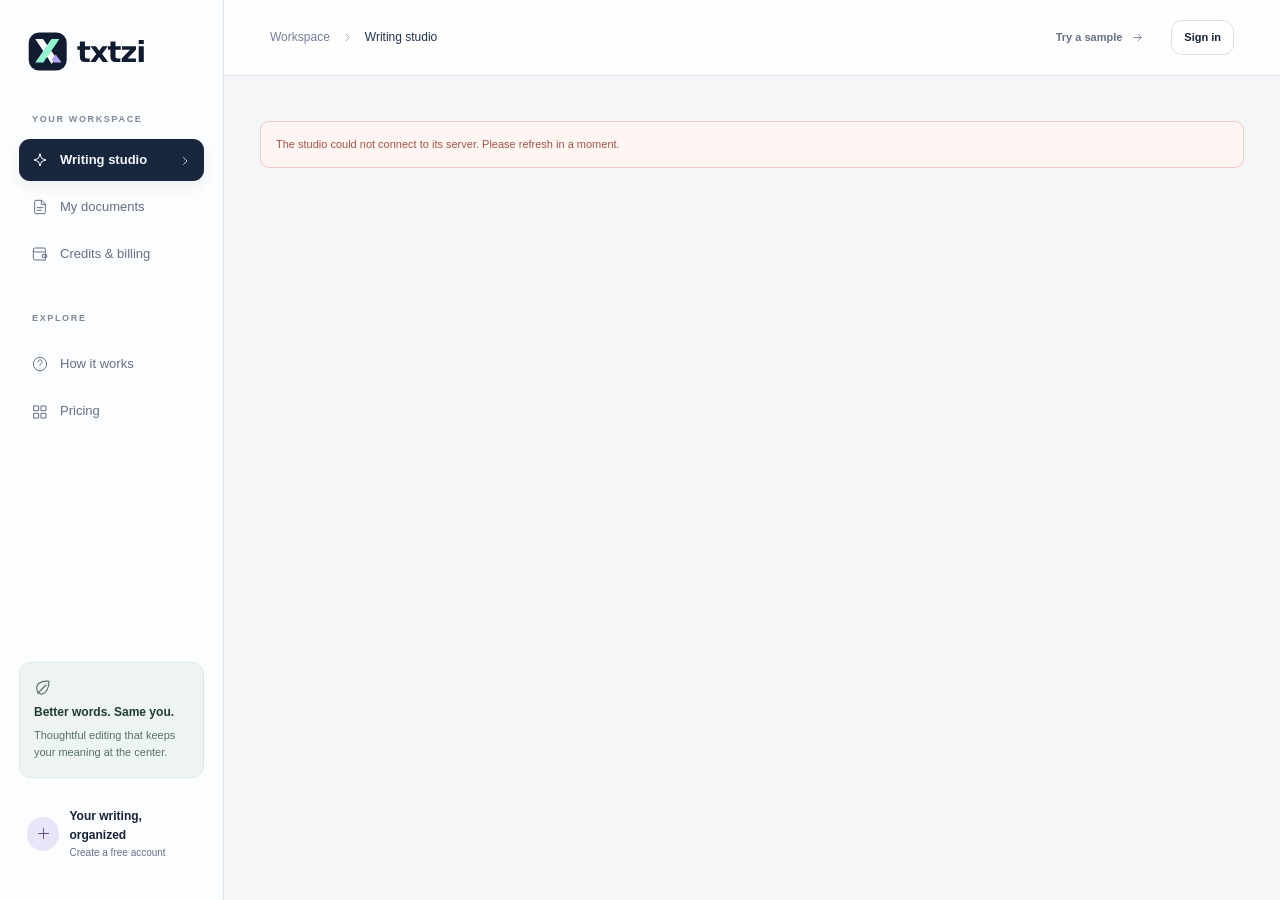
==== static/index.html @ cac23d39 "Publish tested txtzi studio, three-model pipeline and animated brand" ====
<!doctype html>
<html lang="en">
<head>
  <meta charset="UTF-8">
  <meta name="viewport" content="width=device-width,initial-scale=1">
  <meta name="theme-color" content="#121c31">
  <meta name="description" content="Refine your writing with Claude, OpenAI and Grok. Three AI editing passes, an upfront quote, and fresh document exports. Review every change in your personal writing studio.">
  <title>txtzi — Three AI perspectives. Your voice.</title>
  <link rel="icon" href="/static/icon.svg" type="image/svg+xml">
  <link rel="manifest" href="/manifest.webmanifest">
  <link rel="stylesheet" href="/static/style.css">
  <link rel="stylesheet" href="/static/brand.css">
  <meta property="og:title" content="txtzi — Three AI perspectives. Your voice.">
  <meta property="og:description" content="Claude refines. OpenAI compares. Grok reviews. A thoughtful three-model editing process for your own writing.">
  <meta property="og:image" content="/static/txtzi-social.png">
  <script src="/static/app.js" type="module"></script>
</head>
<body>
  <a class="skip-link" href="#main">Skip to content</a>
  <div id="app"></div>
  <div id="toast" role="status" aria-live="polite"></div>
  <div id="modal-root"></div>
  <noscript>This document studio needs JavaScript to upload and refine your writing.</noscript>
</body>
</html>
---- static/style.css ----
:root{--ink:#242d29;--muted:#778079;--paper:#f7f7f2;--white:#fff;--green:#254d42;--green-light:#edf2e9;--lime:#d7e3b2;--border:#e3e7de;--orange:#d58455;--red:#a4413d;--serif:Georgia,'Times New Roman',serif;--shadow:0 10px 50px #283d2b09}
*{box-sizing:border-box}body{margin:0;background:var(--paper);color:var(--ink);font-family:Inter,-apple-system,BlinkMacSystemFont,'Segoe UI',sans-serif;font-size:14px;line-height:1.55}button,input,textarea,select{font:inherit}button,a,input,select,textarea{-webkit-tap-highlight-color:transparent}button,a{touch-action:manipulation}button{cursor:pointer}button:disabled{cursor:not-allowed;opacity:.48}a{color:inherit;text-decoration:none}a:hover{text-decoration:underline}button:focus-visible,a:focus-visible,input:focus-visible,textarea:focus-visible,select:focus-visible{outline:3px solid #a8bb85;outline-offset:3px}button{border:0;background:none;color:inherit}svg{flex-shrink:0;vertical-align:middle}h1,h2,h3,p{margin:0}h2{font-size:24px;letter-spacing:-.7px}h3{font-size:16px}label{cursor:pointer}input,textarea,select{color:var(--ink)}.skip-link{position:fixed;top:-60px;background:var(--green);color:white;padding:12px;z-index:100}.skip-link:focus{top:0}.app-shell{display:flex;min-height:100vh}.sidebar{width:224px;position:fixed;inset:0 auto 0 0;background:#fdfdf9;border-right:1px solid var(--border);display:flex;flex-direction:column;padding:30px 19px;z-index:30}.brand{display:flex;align-items:center;gap:9px;font-size:26px;font-weight:650;letter-spacing:-1.3px;padding:0 12px}.brand img{width:30px;height:30px}.brand span:last-child{color:var(--green)}.sidebar .brand{margin-bottom:45px}.nav-label{font-size:10px;letter-spacing:1.8px;color:#8b938c;font-weight:650;margin:0 13px 12px}.nav-list{display:flex;flex-direction:column;gap:5px}.nav-link{display:flex;align-items:center;gap:12px;padding:11px 13px;border-radius:9px;color:#737c75;font-size:13px;font-weight:500;text-decoration:none!important}.nav-link:hover{background:#f1f3eb;color:var(--ink)}.nav-link.active{background:var(--green-light);color:var(--green);font-weight:650}.nav-link .nav-arrow{margin-left:auto}.nav-gap{height:27px}.sidebar-bottom{margin-top:auto;padding-top:30px}.sidebar-note{padding:16px 14px;background:#f0f2e9;border:1px solid #e6eadc;border-radius:12px;font-size:11px;color:#6d776a;margin-bottom:19px}.sidebar-note strong{display:block;font-size:12px;color:#3f5442;margin:6px 0}.profile-button{display:flex;gap:10px;align-items:center;width:100%;padding:10px 8px;text-align:left}.avatar{width:34px;height:34px;border-radius:50%;background:#eadfcf;display:grid;place-items:center;font-size:12px;font-weight:700;color:#76664e}.profile-meta{display:flex;flex-direction:column;font-size:12px}.profile-meta small{color:var(--muted);font-size:10px}.workspace{width:calc(100% - 224px);margin-left:224px}.topbar{height:79px;padding:0 46px;display:flex;align-items:center;justify-content:space-between;border-bottom:1px solid var(--border);gap:16px;background:#f9f9f5}.breadcrumb{color:var(--muted);font-size:12px;display:flex;gap:12px;align-items:center}.breadcrumb strong{color:#465149;font-weight:500}.topbar-right{display:flex;align-items:center;gap:15px}.balance-pill{border:1px solid #e0e5d9;border-radius:100px;padding:7px 13px;font-size:11px;background:#fcfcf9;display:flex;align-items:center;gap:7px}.balance-pill strong{color:var(--green)}.btn{display:inline-flex;gap:9px;justify-content:center;align-items:center;border-radius:8px;padding:11px 18px;font-size:12px;font-weight:600;transition:background .16s,transform .16s}.btn:hover:not(:disabled){transform:translateY(-1px)}.btn-primary{background:var(--green);color:white}.btn-primary:hover{background:#1b3f35}.btn-secondary{background:white;border:1px solid var(--border)}.btn-quiet{color:var(--muted);padding:8px}.btn-outline{border:1px solid #cad4c5;color:var(--green)}.btn-danger{color:var(--red);border:1px solid #edceca;background:#fff9f7}.btn-sm{padding:8px 12px;font-size:11px}.btn-full{width:100%}.mobile-logo,.mobile-menu{display:none}.content{max-width:1370px;margin:auto;padding:38px 46px 25px}.hero{display:flex;justify-content:space-between;gap:40px;align-items:center;margin:0 0 34px}.hero-copy{max-width:650px}.eyebrow{display:flex;align-items:center;gap:8px;font-size:10px;letter-spacing:1.5px;text-transform:uppercase;font-weight:650;color:#7c8a70;margin-bottom:13px}.live-dot{display:inline-block;width:6px;height:6px;border-radius:50%;background:#83a46b;box-shadow:0 0 0 4px #83a46b13}.hero h1{font-family:var(--serif);font-weight:400;font-size:47px;line-height:1.13;letter-spacing:-1.9px}.hero h1 em{color:var(--green);font-weight:400}.hero p{color:var(--muted);font-size:13px;max-width:540px;line-height:1.8;margin-top:15px}.hero-art{width:145px;height:135px;position:relative;flex-shrink:0;margin-right:10px}.paper-back,.paper-front{position:absolute;background:#fffefa;border:1px solid #e3e6d9;box-shadow:0 8px 18px #46593609;border-radius:6px;width:82px;height:105px;left:28px;top:8px;transform:rotate(-14deg)}.paper-back{background:#e7ecde;transform:rotate(11deg);left:42px;top:18px}.paper-front{padding:19px 13px}.paper-front i{height:3px;border-radius:2px;background:#d2d8cb;display:block;margin-bottom:8px}.paper-front i:first-child{width:24px;height:5px;background:#839b78;margin-bottom:14px}.paper-front i:nth-child(3){width:80%}.paper-front i:nth-child(5){width:65%}.sparkle-art{position:absolute;right:7px;top:1px;color:#8eab69}.check-art{position:absolute;right:14px;bottom:5px;background:var(--green);color:#fff;border:4px solid var(--paper);width:34px;height:34px;border-radius:50%;display:grid;place-items:center}.studio-grid{display:grid;grid-template-columns:minmax(0,1fr) 302px;gap:22px;align-items:start}.card{background:var(--white);border:1px solid var(--border);border-radius:14px;box-shadow:var(--shadow);overflow:hidden}.card-header{padding:20px 24px;display:flex;align-items:center;justify-content:space-between;border-bottom:1px solid #edf0e9;gap:10px}.card-header h2{font-size:14px;font-weight:650;letter-spacing:-.2px}.step-badge{width:22px;height:22px;border:1px solid #dce3d5;border-radius:7px;display:inline-grid;place-items:center;background:#f5f7f1;color:#687e56;font-size:10px;font-weight:700;margin-right:9px}.subtle{font-size:11px;color:#8b948b}.input-tabs{display:flex;border-bottom:1px solid #edf0e9;padding:0 24px;gap:25px}.input-tab{padding:16px 0 12px;display:flex;gap:8px;align-items:center;border-bottom:2px solid transparent;font-size:12px;color:#7d877e}.input-tab.active{color:var(--green);border-bottom-color:var(--green);font-weight:600}.editor-body{padding:21px 24px 0}.title-input{font-weight:550;font-size:13px;width:100%;border:0;border-bottom:1px solid #edf0e9;padding:3px 0 13px;background:transparent;outline-offset:0!important}.text-input{border:0;resize:vertical;display:block;min-height:220px;width:100%;padding:18px 0 10px;line-height:1.95;font-size:13px;background:transparent}.text-input::placeholder{color:#a1aaa1}.editor-footer{padding:14px 24px;display:flex;justify-content:space-between;align-items:center;border-top:1px solid #f0f1eb;font-size:10px;color:#9ca49a}.sample-button{color:var(--green);font-size:11px;display:flex;gap:6px;align-items:center}.dropzone{margin:0 0 22px;border:1.5px dashed #cbd6c2;border-radius:12px;padding:43px 15px;display:flex;flex-direction:column;align-items:center;text-align:center;background:#fbfcf8;transition:background .2s;cursor:pointer;min-height:240px}.dropzone.dragging{background:#e9efdf;border-color:var(--green)}.dropzone strong{font-size:14px;margin:13px 0 5px}.dropzone span{font-size:11px;color:var(--muted)}.upload-symbol{border-radius:12px;background:#edf2e5;padding:11px;color:#718761}.file-types{display:flex;gap:6px;margin-top:17px}.file-type{border:1px solid #e0e6d7;border-radius:4px;padding:2px 6px;font-size:9px!important;color:#7c8672!important;background:white}.file-preview{display:flex;align-items:center;gap:12px;padding:20px;background:#f3f6ed;border:1px solid #dce5d3;border-radius:10px;margin:22px 0}.file-preview .file-meta{flex:1;overflow:hidden}.file-preview strong{display:block;overflow:hidden;text-overflow:ellipsis;white-space:nowrap}.file-preview small{color:var(--muted)}.processing-path{padding:22px 0 2px}.section-eyebrow{font-size:9px;letter-spacing:1.6px;font-weight:600;color:#929b8c;margin-bottom:13px}.engine-row{display:grid;grid-template-columns:1fr 18px 1fr 18px 1fr;gap:4px;align-items:center}.engine{display:flex;gap:9px;align-items:center}.engine-symbol{display:grid;place-items:center;width:29px;height:29px;border-radius:8px;font-family:var(--serif);font-size:17px;font-weight:bold}.engine-symbol.claude{color:#b17250;background:#f4e8df}.engine-symbol.openai{color:#5d7d61;background:#e8eee5}.engine-symbol.grok{color:#52646c;background:#e8edf0}.engine strong{font-size:11px;display:block;font-weight:600}.engine small{font-size:9px;color:#8a9486}.engine-arrow{color:#acb5a6}.options-card .card-header{padding:20px}.options-body{padding:20px}.field{margin-bottom:20px}.field label,.field-label{display:block;font-size:11px;font-weight:600;margin-bottom:8px}.field-label small{font-weight:400;color:var(--muted);margin-left:4px}.segmented{display:flex;gap:4px;padding:4px;background:#f5f6f1;border-radius:8px}.segment{flex:1;border:1px solid transparent;padding:7px 2px;font-size:10px;border-radius:6px;color:#7d8578}.segment.active{background:white;border:1px solid #e1e5d9;color:var(--green);box-shadow:0 2px 3px #29432706;font-weight:600}.select{background:#fff;border:1px solid var(--border);border-radius:7px;padding:9px 10px;width:100%;font-size:12px}.depth-select{display:grid;grid-template-columns:1fr 1fr;gap:8px}.depth-option{border:1px solid var(--border);border-radius:8px;padding:11px 9px;text-align:left;font-size:10px;color:#839078}.depth-option strong{display:block;color:#526149;font-weight:600;font-size:11px;margin-bottom:3px}.depth-option.active{border-color:#95ac79;background:#f8faf3}.divider{border-top:1px solid #edf0e9;margin:20px 0}.toggle-row{display:flex;gap:12px;align-items:flex-start;margin:15px 0;font-size:11px}.toggle-row span{display:block;color:#939b8d;font-size:10px;margin-top:3px;line-height:1.6}.switch{appearance:none;width:29px;height:17px;flex-shrink:0;border-radius:20px;background:#d7ded1;margin:3px 0 0;position:relative;cursor:pointer;border:0;transition:background .2s}.switch:after{content:'';position:absolute;width:11px;height:11px;border-radius:50%;background:white;left:3px;top:3px;box-shadow:0 1px 3px #0001;transition:left .2s}.switch:checked{background:var(--green)}.switch:checked:after{left:15px}.switch:disabled{opacity:.5;cursor:not-allowed}.estimate{border-top:1px solid var(--border);padding:17px 20px;background:#fcfdf9;display:flex;justify-content:space-between;align-items:center}.estimate small{display:block;font-size:9px;color:#89947e}.estimate span{font-size:11px;color:#768268}.estimate strong{font-size:21px;color:var(--green);font-weight:600;letter-spacing:-.5px}.consent-area{margin-top:20px;padding:18px 21px;border:1px solid #e2e7dc;background:#f4f6ef;border-radius:12px}.check-label{display:flex;gap:10px;align-items:flex-start;color:#77826d;font-size:10px;line-height:1.7}.check-label+.check-label{margin-top:10px}.check-label input{accent-color:var(--green);margin:3px 0 0;width:13px;height:13px;flex-shrink:0}.check-label a{color:var(--green);text-decoration:underline}.action-row{display:flex;justify-content:space-between;align-items:center;margin-top:18px;gap:15px}.action-row .btn{padding:13px 23px;font-size:12px}.action-row small{font-size:10px;color:#8a9481;display:flex;gap:5px;align-items:center}.value-strip{display:grid;grid-template-columns:repeat(3,1fr);gap:20px;padding:29px 0;margin-top:13px;border-bottom:1px solid var(--border)}.value-item{display:flex;gap:10px;align-items:flex-start}.value-icon{color:#839778;display:flex;margin-top:2px}.value-item strong{display:block;font-size:11px;font-weight:550}.value-item span{color:#929b8a;font-size:10px}.bottom-note{font-size:10px;color:#9ca491;margin:19px 0;display:flex;justify-content:space-between;gap:20px}.bottom-note a{margin-left:15px}.mini-label{padding:3px 7px;border-radius:4px;font-size:9px;letter-spacing:.3px;color:#80916c;background:#f0f4e8}.page-heading{margin-bottom:30px;display:flex;justify-content:space-between;align-items:center;gap:20px}.page-heading h1{font-family:var(--serif);font-weight:400;font-size:36px;letter-spacing:-1px}.page-heading p{font-size:12px;color:var(--muted);margin-top:8px}.empty-state{text-align:center;padding:70px 20px;border:1px dashed #d1dcc6;border-radius:14px;background:#fbfcf8}.empty-state .empty-icon{width:62px;height:62px;border-radius:50%;background:#eaf0e1;color:#7a9267;display:grid;place-items:center;margin:0 auto 20px}.empty-state h2{font-size:19px;margin-bottom:7px}.empty-state p{font-size:12px;color:var(--muted);max-width:390px;margin:0 auto 22px}.document-list{display:grid;gap:12px}.document-row{display:flex;align-items:center;gap:16px;padding:18px 22px;border:1px solid var(--border);border-radius:12px;background:white}.document-icon{width:42px;height:48px;border:1px solid #dce5d0;border-radius:8px;background:#f4f7ee;display:grid;place-items:center;color:#7d9665}.document-title{flex:1;min-width:0}.document-title strong{display:block;font-size:13px;white-space:nowrap;overflow:hidden;text-overflow:ellipsis}.document-title small{font-size:10px;color:var(--muted)}.status{border-radius:20px;font-size:10px;padding:4px 9px;background:#f1f2ee;color:#828974;white-space:nowrap}.status.completed,.status.funded,.status.paid{background:#ecf4e7;color:#578341}.status.failed,.status.refunded{background:#fff0e9;color:#a1694c}.status.processing,.status.queued{background:#f0effb;color:#7770ad}.result-header{display:flex;align-items:center;gap:14px;margin-bottom:25px}.result-header .icon-button{margin-left:-9px}.result-header h1{font-family:var(--serif);font-weight:400;font-size:30px}.result-header p{color:var(--muted);font-size:11px}.result-grid{display:grid;grid-template-columns:1fr 290px;gap:22px}.quote-summary{padding:25px}.quote-line{display:flex;gap:20px;justify-content:space-between;font-size:11px;padding:10px 0;color:#788370}.quote-total{font-size:18px;color:var(--green);font-weight:600;border-top:1px solid var(--border);margin-top:10px;padding-top:18px}.notice{font-size:11px;border:1px solid #e5e4d2;border-radius:9px;background:#faf9ef;padding:13px 15px;color:#8b845f;line-height:1.7;margin:15px 0}.notice.error{border-color:#edccc6;background:#fff5f3;color:#a45447}.notice.info{border-color:#dce6d2;background:#f6f9f0;color:#758365}.source-preview{padding:25px 28px;line-height:1.9;font-size:13px;white-space:pre-wrap;max-height:590px;overflow:auto;overflow-wrap:anywhere}.source-preview p{margin-bottom:16px}.source-preview h3{margin:18px 0 10px;font-size:16px}.compare-tabs{display:flex;gap:14px;flex-wrap:wrap}.compare-tabs button{color:var(--muted);font-size:11px;padding:4px 0}.compare-tabs button.active{color:var(--green);font-weight:700}.diff-add{background:#e5f0df;text-decoration:none}.diff-del{background:#fdece5;color:#a16856;text-decoration:line-through}.result-actions{padding:22px;display:flex;flex-direction:column;gap:9px}.export-select{display:grid;grid-template-columns:1fr 1fr;gap:8px}.export-select a{padding:13px;background:#f5f7f0;border:1px solid #e2e8d9;border-radius:8px;text-align:center;font-size:11px;color:var(--green);font-weight:600}.report-section{padding:20px;border-top:1px solid var(--border)}.report-section h3{font-size:11px;margin-bottom:12px}.report-stat{display:flex;justify-content:space-between;font-size:11px;color:#7c8771;margin:8px 0}.report-stat strong{color:#45573b;font-weight:600}.progress-card{text-align:center;padding:65px 30px}.progress-orbit{width:70px;height:70px;display:grid;place-items:center;background:#edf3e4;border-radius:50%;color:var(--green);margin:0 auto 23px}.progress-orbit svg{animation:float 2s ease-in-out infinite}.progress-card h2{font-family:var(--serif);font-weight:400;font-size:28px}.progress-card p{color:var(--muted);font-size:12px;margin:10px 0 24px}.progress-bar{width:80%;height:5px;background:#ebefe4;border-radius:10px;margin:20px auto 10px;overflow:hidden}.progress-bar i{display:block;height:100%;border-radius:10px;background:#8eab6a;transition:width 1s}.progress-card small{color:#939d88;font-size:10px}.wallet-balance{padding:30px;background:var(--green);color:white;border-radius:14px;margin-bottom:25px;display:flex;justify-content:space-between;gap:20px;align-items:center}.wallet-balance h2{font-size:39px;font-weight:500;letter-spacing:-1px;margin:3px 0}.wallet-balance small{color:#adc3ae;font-size:11px}.wallet-balance p{color:#bed0ba;font-size:11px}.packs{display:grid;grid-template-columns:repeat(3,1fr);gap:16px;margin:20px 0 32px}.pack{padding:23px;border:1px solid var(--border);border-radius:12px;background:#fff}.pack h3{font-size:28px;font-weight:500;color:var(--green);margin:8px 0}.pack p{font-size:11px;color:var(--muted);margin-bottom:20px}.pack small{color:#8c997f;text-transform:uppercase;font-size:9px;letter-spacing:1px}.table-wrap{overflow:auto}.table{border-collapse:collapse;width:100%;font-size:11px}.table th{color:#8a957f;font-weight:500;text-align:left;background:#fcfcf8;white-space:nowrap}.table th,.table td{padding:14px 18px;border-bottom:1px solid #edf0e7}.table td{color:#606e54}.positive{color:#527b3f!important}.negative{color:#a27452!important}.account-grid{display:grid;grid-template-columns:1fr 1fr;gap:22px}.form-card{padding:26px}.form-card h2{font-size:16px;margin-bottom:20px}.form-input{padding:11px 12px;border:1px solid var(--border);border-radius:8px;background:white;width:100%;font-size:12px}.form-label{display:block;font-size:11px;margin:16px 0 6px;font-weight:500}.form-hint{font-size:10px;color:#88957c;margin:7px 0 20px}.admin-stats{display:grid;grid-template-columns:repeat(3,1fr);gap:18px;margin-bottom:25px}.stat-card{padding:20px;background:white;border:1px solid var(--border);border-radius:12px}.stat-card strong{font-size:29px;display:block;font-weight:500;color:var(--green);margin-top:8px}.stat-card small{color:#89947c;font-size:11px}.provider-list{display:grid;grid-template-columns:repeat(3,1fr);gap:12px;margin:20px 0}.provider-card{border:1px solid var(--border);background:white;padding:16px;border-radius:10px}.provider-card strong{font-size:12px}.provider-card small{display:block;font-size:10px;color:#839077;margin:6px 0}.legal{max-width:740px;background:white;padding:35px;border:1px solid var(--border);border-radius:14px}.legal h2{font-size:18px;margin:24px 0 10px}.legal p,.legal li{font-size:13px;color:#75806c;margin-bottom:14px;line-height:1.8}.legal h1{font-family:var(--serif);font-weight:400;font-size:34px}.modal-backdrop{position:fixed;inset:0;background:#132b205c;backdrop-filter:blur(4px);z-index:80;display:flex;align-items:center;justify-content:center;padding:20px}.modal{background:#fffefa;border:1px solid #e9ecdf;border-radius:19px;width:440px;max-width:100%;padding:34px;box-shadow:0 25px 100px #142f2240;max-height:90vh;overflow:auto;position:relative}.modal h2{font-family:var(--serif);font-size:30px;font-weight:400;letter-spacing:-1px;margin:15px 0 8px}.modal p{font-size:12px;color:#87927b}.modal .brand{padding:0;font-size:23px}.modal .btn-full{margin-top:22px}.modal-close{position:absolute;right:16px;top:16px;color:#8d9586}.modal-switch{text-align:center;font-size:11px;margin-top:22px;color:#85907a}.modal-switch button{color:var(--green);font-weight:600}.form-error{padding:10px;border:1px solid #efd6ce;border-radius:7px;color:#a05e4d;background:#fff6f2;font-size:11px;margin-top:15px;display:none}.form-error.visible{display:block}#toast{position:fixed;bottom:24px;left:50%;transform:translate(-50%,30px);opacity:0;pointer-events:none;background:#213e31;color:#f0f4e7;padding:12px 20px;border-radius:10px;max-width:min(90vw,550px);font-size:12px;box-shadow:0 10px 30px #0002;z-index:110;transition:.2s}#toast.visible{opacity:1;transform:translate(-50%,0)}.icon-button{padding:8px;border-radius:7px;color:#8a9680}.icon-button:hover{background:#eff3e7}.loading{padding:80px;text-align:center;color:#829371}.spinner{width:17px;height:17px;border:2px solid #fff5;border-top-color:currentColor;border-radius:50%;animation:spin .8s linear infinite;display:inline-block}.pricing-details{padding:30px}.pricing-details h2{font-family:var(--serif);font-size:31px;font-weight:400;margin-bottom:13px}.pricing-details p{font-size:12px;color:var(--muted);line-height:1.8}.pricing-details .price-big{font-size:47px;color:var(--green);letter-spacing:-2px;margin:23px 0}.pricing-details .price-big span{font-size:12px;letter-spacing:0;color:var(--muted);margin-left:6px}.how-grid{display:grid;grid-template-columns:repeat(3,1fr);gap:18px;margin:25px 0}.how-card{padding:26px;background:white;border:1px solid var(--border);border-radius:13px}.how-card strong{display:block;font-family:var(--serif);font-weight:400;font-size:23px;margin:13px 0}.how-card p{font-size:12px;color:var(--muted);line-height:1.8}.visually-hidden{position:absolute;width:1px;height:1px;padding:0;margin:-1px;overflow:hidden;clip:rect(0,0,0,0);white-space:nowrap;border:0}.mt-20{margin-top:20px}.mr-auto{margin-right:auto}.flex{display:flex;gap:10px;align-items:center}.grow{flex:1}.muted{color:var(--muted)}.hidden{display:none!important}
@keyframes spin{to{transform:rotate(360deg)}}@keyframes float{50%{transform:translateY(-4px)}}
@keyframes rise{from{opacity:0;transform:translateY(12px)}to{opacity:1;transform:translateY(0)}}
@keyframes softPulse{0%,100%{box-shadow:0 0 0 0 #83a46b00}50%{box-shadow:0 0 0 7px #83a46b16}}
.hero-copy,.hero-art,.editor-card,.options-card,.value-item,.how-card,.document-row,.progress-card,.legal,.wallet-balance{animation:rise .55s cubic-bezier(.2,.8,.2,1) both}
.hero-art{animation-delay:.08s}.options-card{animation-delay:.1s}.value-item:nth-child(2){animation-delay:.08s}.value-item:nth-child(3){animation-delay:.16s}
.engine{animation:rise .45s cubic-bezier(.2,.8,.2,1) both}.engine:nth-child(3){animation-delay:.08s}.engine:nth-child(5){animation-delay:.16s}.live-dot{animation:softPulse 2.4s ease-in-out infinite}
.dropzone:hover{transform:translateY(-2px);box-shadow:0 12px 28px #526b3a12}.card,.how-card,.document-row,.pack{transition:transform .2s ease,box-shadow .2s ease,border-color .2s ease}.card:hover,.how-card:hover,.document-row:hover,.pack:hover{transform:translateY(-2px);box-shadow:0 14px 45px #283d2b10;border-color:#d4dfcb}
@media(min-width:1500px){.content{padding-top:48px}.hero{margin-bottom:40px}.text-input{min-height:265px}.hero h1{font-size:53px}.studio-grid{grid-template-columns:minmax(0,1fr) 330px}}
@media(max-width:1190px){.sidebar{width:194px;padding:28px 13px}.workspace{margin-left:194px;width:calc(100% - 194px)}.topbar{padding:0 28px}.content{padding:30px 28px}.studio-grid{grid-template-columns:minmax(0,1fr) 280px;gap:17px}.hero h1{font-size:40px}.hero-art{width:105px;margin-right:0}.engine{gap:6px}.engine-symbol{width:24px;height:24px;font-size:14px}.engine small{font-size:8px}.options-body{padding:17px}.options-card .card-header{padding:20px 17px}.value-strip{gap:10px}}
@media(max-width:980px){.sidebar{width:180px}.workspace{margin-left:180px;width:calc(100% - 180px)}.studio-grid{grid-template-columns:1fr}.hero-art{display:none}.options-body{display:grid;grid-template-columns:1fr 1fr;column-gap:20px}.options-body .divider{display:none}.options-body .field{margin-bottom:13px}.options-card .estimate{padding:13px 20px}.hero{margin-bottom:26px}.consent-area{margin-top:17px}.result-grid{grid-template-columns:1fr}.result-actions{flex-direction:row;flex-wrap:wrap;align-items:center}.export-select{flex:1;display:flex}.export-select a{flex:1}.result-actions .btn{width:auto}.report-section{padding:17px 22px}.report-stat{max-width:400px}.account-grid{grid-template-columns:1fr}.value-strip{grid-template-columns:1fr 1fr}.value-item:last-child{display:none}.document-row{padding:15px;gap:12px}.provider-list{grid-template-columns:1fr 1fr}.hero h1{font-size:42px}}
@media(max-width:700px){.sidebar{transform:translateX(-100%);transition:transform .2s;width:220px;box-shadow:20px 0 60px #23352615}.sidebar.open{transform:translateX(0)}.workspace{margin-left:0;width:100%}.topbar{height:67px;padding:0 20px}.mobile-logo{display:flex}.mobile-logo.brand{font-size:23px;padding:0}.mobile-logo img{width:27px;height:27px}.mobile-menu{display:block}.breadcrumb{display:none}.topbar-right{gap:8px}.topbar-right .btn{padding:8px 10px;font-size:10px}.balance-pill{font-size:10px;padding:5px 9px}.content{padding:27px 20px 10px}.hero{margin-bottom:25px}.hero h1{font-size:39px;letter-spacing:-1.5px}.hero p{font-size:12px;line-height:1.8}.eyebrow{font-size:9px;letter-spacing:1.2px}.card-header{padding:17px 19px}.editor-body{padding:18px 19px 0}.input-tabs{padding:0 19px}.editor-footer{padding:14px 19px}.text-input{min-height:205px;font-size:12px}.processing-path{padding:18px 0 5px}.engine-row{gap:2px}.engine{gap:7px}.engine-symbol{width:27px;height:27px}.engine strong{font-size:10px}.engine small{font-size:8px}.consent-area{padding:16px}.check-label{font-size:10px}.action-row{align-items:flex-start;flex-direction:column-reverse;gap:12px}.action-row .btn{width:100%;padding:14px 20px}.action-row small{align-self:center}.value-strip{gap:15px;padding:23px 0;margin-top:8px}.value-item{gap:8px}.value-item strong{font-size:10px}.value-item span{font-size:9px}.bottom-note{font-size:9px;flex-direction:column;gap:10px;margin-top:16px}.bottom-note a{margin:0 15px 0 0}.page-heading h1{font-size:32px}.page-heading{gap:10px}.document-row{gap:10px;flex-wrap:wrap}.document-title{min-width:130px}.document-icon{width:32px;height:39px}.document-row .status{font-size:9px}.document-row .btn{font-size:10px;padding:6px 9px}.result-header h1{font-size:24px;overflow-wrap:anywhere}.result-header{align-items:flex-start}.source-preview{padding:20px;font-size:12px}.packs{gap:9px}.pack{padding:18px 13px}.pack h3{font-size:24px}.pack p{font-size:10px}.pack .btn{padding:8px;font-size:10px}.wallet-balance{padding:24px}.wallet-balance h2{font-size:32px}.wallet-balance svg{display:none}.admin-stats{gap:10px}.stat-card{padding:14px}.stat-card strong{font-size:24px}.stat-card small{font-size:10px}.provider-list{grid-template-columns:1fr 1fr}.how-grid{grid-template-columns:1fr}.legal{padding:25px 22px}.modal{padding:28px 24px}.topbar .balance-pill svg{display:none}.topbar-right .btn-quiet{display:none}}
@media(prefers-reduced-motion:reduce){*,*:before,*:after{animation:none!important;transition:none!important;scroll-behavior:auto!important}}
---- static/brand.css ----
/* txtzi identity: three perspectives converging into one clear draft. */
:root{--ink:#172239;--muted:#657187;--paper:#f4f6f8;--white:#fff;--green:#213653;--green-light:#eaf2f3;--lime:#93f5d0;--border:#dce2e9;--serif:Georgia,'Times New Roman',serif;--shadow:0 14px 45px #13233a08}
html{scroll-behavior:smooth;scroll-padding-top:95px}body{background:var(--paper);color:var(--ink)}.sidebar{background:#fcfdfe;border-color:#e1e6ef}.brand{padding:0 8px}.brand img.brand-lockup{width:132px;height:43px;object-fit:contain;object-position:left}.sidebar .brand{margin-bottom:40px}.nav-label{color:#7d899a;font-size:9px;letter-spacing:1.65px}.nav-link{color:#637085;border-radius:11px}.nav-link:hover{background:#edf2f7}.nav-link.active{background:#18263e;color:#f4f9fe;box-shadow:0 6px 14px #12223c10}.sidebar-note{background:#edf4f2;border:1px solid #d9e9e3;color:#5a6e69}.sidebar-note strong{color:#213b36}.avatar{background:#e9e4f8;color:#5d527b}.topbar{background:#ffffffdb;backdrop-filter:blur(16px);border-color:#e0e6ef;position:sticky;top:0;z-index:25;height:76px}.breadcrumb{color:#728198}.breadcrumb strong{color:#22334d}.content{max-width:1500px;padding:30px 36px 26px}.btn{border-radius:11px;transition:transform .2s,box-shadow .2s,background .2s}.btn-primary{background:#20344f;box-shadow:0 4px 10px #16243a12}.btn-primary:hover{background:#101d31;box-shadow:0 7px 20px #16243a22}.btn-mint{background:#93f5d0;color:#132a2b;padding:14px 20px;font-size:13px;box-shadow:0 5px 28px #93f5d016}.btn-mint:hover{background:#b2ffe2;box-shadow:0 5px 30px #93f5d038}.btn-secondary{border-color:#d8e0e9}.balance-pill{background:#f3f7f7;border-color:#dce6e7}.card{border-color:#e0e5ec;box-shadow:0 4px 24px #13233a04;border-radius:16px;overflow:hidden}.card:hover{transform:none;border-color:#cdd6e1;box-shadow:0 10px 30px #13233a09}.card-header{padding:23px}.card-header h2{font-size:15px}.subtle,.form-hint{color:#657187}.step-badge{background:#edf1f6;color:#334963;border-color:#d9e3ee}.input-tab.active{color:#213a53;border-color:#213a53}.segmented{background:#f1f4f7}.segment.active,.depth-option.active{background:#edf7f3;color:#24463e;border-color:#b8dacc}.estimate{background:#eef6f3;border-color:#dce9e4}.estimate strong{color:#214b40}.options-card{align-self:start}.section-eyebrow{color:#62778a;letter-spacing:1.8px;font-size:10px;font-weight:700}.notice.info{background:#edf5f5;color:#456375;border-color:#d9e7e9}.legal p,.legal li,.pricing-details p{color:#59677b}.table td{color:#536179}.table th{background:#f6f8fb;color:#5d6d82}.modal{background:#fff;border-color:#e3e8ef}.modal-backdrop{background:#101a316b}.modal p,.modal-switch{color:#667489}.dropzone{background:#f7f9fc;border-color:#d6e1ec}.dropzone:hover{background:#eff7f4;border-color:#a9cfc1}.source-preview{color:#233149}.switch:checked{background:#285c51}.empty-icon{background:#eaf4f0}.progress-orbit{background:#e5f6ee;color:#214b40}.progress-bar i{background:linear-gradient(90deg,#789bd0,#7ce2bd)}.wallet-balance{background:linear-gradient(120deg,#121c31,#253b53)}.wallet-balance small,.wallet-balance p{color:#c3d5e3}.legal h1,.page-heading h1{color:#18293e}.report-stat strong{color:#244d44}.provider-receipt{display:flex;flex-direction:column;gap:3px;margin:10px 0;font-size:12px}.provider-receipt small{font-size:10px;color:#657187;overflow-wrap:anywhere}
/* A layered editorial hero with an actual three-stage visual rhythm. */
.brand-hero{position:relative;isolation:isolate;overflow:hidden;background:#121c31;border:1px solid #243450;border-radius:24px;min-height:452px;padding:44px 42px;margin:0 0 35px;color:#f4f7fd;display:grid;grid-template-columns:1.04fr 1fr;gap:12px;align-items:center;box-shadow:0 20px 38px #17263d12}.hero-grid{position:absolute;inset:0;z-index:-1;background-image:linear-gradient(#bcd6ed07 1px,transparent 1px),linear-gradient(90deg,#bcd6ed07 1px,transparent 1px);background-size:42px 42px;mask-image:linear-gradient(100deg,transparent,#000);pointer-events:none}.brand-hero:after{content:'';position:absolute;width:460px;height:460px;background:radial-gradient(circle,#466e863e,transparent 65%);right:-100px;top:-160px;z-index:-1}.brand-hero .hero-copy{max-width:540px;animation:reveal-in .85s cubic-bezier(.2,.8,.2,1) both}.brand-hero .eyebrow{color:#b2c9d9;font-size:9px;letter-spacing:1.5px;margin-bottom:20px}.brand-hero .live-dot{background:#93f5d0;box-shadow:0 0 16px #93f5d04d;width:6px;height:6px}.brand-hero h1{font-family:inherit;font-weight:600;font-size:clamp(38px,3.8vw,61px);line-height:1.06;letter-spacing:-2.6px;margin-bottom:20px;color:#f4f7fd}.brand-hero h1 em{color:#a5f3d4;font-family:Georgia,serif;font-weight:400;letter-spacing:-2px}.brand-hero .hero-copy>p{font-size:13px;line-height:1.85;color:#bdc9da;max-width:370px}.hero-cta{display:flex;align-items:center;gap:20px;flex-wrap:wrap;margin-top:27px}.hero-link{font-size:11px;color:#d1dded;display:inline-flex;gap:7px;align-items:center}.hero-meta{display:flex;flex-wrap:wrap;gap:8px 16px;font-size:9px;color:#96a9c0;margin-top:23px}.hero-meta span+span{padding-left:16px;border-left:1px solid #41516b}.draft-scene{height:350px;position:relative;perspective:1000px;align-self:center}.scene-orbit{position:absolute;inset:18px 4px;border:1px solid #9ab8d726;border-radius:50%;transform:rotate(-25deg);pointer-events:none}.orbit-two{inset:36px -14px;transform:rotate(38deg);border-style:dashed;border-color:#9ab8d71c}.scene-glow{position:absolute;inset:20px;background:radial-gradient(ellipse,#79c6b21b,transparent 68%);animation:glow-breathe 7s ease-in-out infinite}.scene-paper{position:absolute;width:226px;height:281px;left:50%;top:50%;border-radius:14px}.paper-echo{background:#9baaf21a;border:1px solid #91a7d43b;transform:translate(-49%,-51%) rotate(13deg);animation:echo-drift 8s ease-in-out infinite}.main-paper{transform:translate(-50%,-50%) rotate(-7deg);background:#f8faf9;color:#20334b;padding:22px;box-shadow:0 32px 60px #0005;overflow:hidden;animation:paper-drift 8s ease-in-out infinite}.paper-top{display:flex;align-items:center;gap:5px;font-size:5.8px;letter-spacing:.55px;color:#74828f;white-space:nowrap}.paper-top>span:last-child{margin-left:auto}.paper-dot{height:5px;width:5px;border-radius:50%;background:#62b89d}.paper-heading{font-family:Georgia,serif;font-size:25px;line-height:1.19;letter-spacing:-.6px;margin-top:25px}.paper-copy{font-size:9px;line-height:1.7;color:#71818c;margin-top:12px}.ink-line{height:4px;border-radius:3px;background:#dce4e6;margin-top:8px;transform-origin:left;animation:ink-reveal 8s ease-in-out infinite}.ink-line.long{width:94%;margin-top:20px}.ink-line.medium{width:78%;animation-delay:.15s}.ink-line.short{width:59%;animation-delay:.3s}.paper-foot{margin-top:19px;display:flex;justify-content:space-between;align-items:center;font-size:7px;color:#527369}.paper-foot>span{display:flex;align-items:center;gap:4px}.scan-beam{position:absolute;inset:0;background:linear-gradient(180deg,transparent 35%,#93f5d035 48%,#66dfb34a 49%,transparent 51%);transform:translateY(-110%);animation:scan-page 8s ease-in-out infinite;pointer-events:none}.model-chip{position:absolute;display:flex;align-items:center;gap:9px;padding:10px 13px;background:#22334aeF;border:1px solid #4c62795c;border-radius:11px;box-shadow:0 8px 25px #0003;backdrop-filter:blur(8px);font-size:11px;color:#eff5fa;z-index:2;animation:chip-breathe 8s ease-in-out infinite}.model-chip b{font-size:10px;width:25px;height:25px;border-radius:7px;display:grid;place-items:center;font-weight:500}.model-chip small{display:block;color:#acbdcb;font-size:8px;margin-top:2px}.chip-claude{left:0;top:29px}.chip-claude b{background:#d4a48522;color:#f4be97}.chip-openai{right:-2px;top:151px;animation-delay:2.6s}.chip-openai b{background:#93f5d022;color:#93f5d0}.chip-grok{left:20px;bottom:13px;animation-delay:5.2s}.chip-grok b{background:#b5a1ff22;color:#ccbdff}.scene-caption{position:absolute;bottom:-14px;left:0;right:0;text-align:center;font-size:7px;letter-spacing:1.3px;color:#8b9eb7}
.model-intro{display:flex;justify-content:space-between;align-items:center;gap:45px;margin:40px 0 22px}.model-intro h2{font-weight:500;font-size:24px;line-height:1.3;letter-spacing:-.8px;margin-top:9px}.model-intro>p{max-width:390px;font-size:12px;line-height:1.9;color:#657187}.model-story{display:grid;grid-template-columns:repeat(3,minmax(0,1fr));gap:14px}.model-story-card{padding:23px;border:1px solid #dce3eb;border-radius:15px;background:#fff;position:relative;overflow:hidden;transition:transform .25s,box-shadow .25s}.model-story-card:hover{transform:translateY(-5px);box-shadow:0 16px 32px #2034510d}.model-story-top{display:flex;align-items:center;gap:9px;font-size:12px;margin-bottom:25px}.model-story-top>span:first-child{font-size:10px;color:#74859b}.model-story-top strong{font-weight:650}.model-node{margin-left:auto;width:8px;height:8px;border-radius:50%;background:#d89f7f;box-shadow:0 0 0 5px #d89f7f12}.openai .model-node{background:#5cab90;box-shadow:0 0 0 5px #5cab9012}.xai .model-node{background:#a08cde;box-shadow:0 0 0 5px #a08cde12}.model-story-card h3{font-size:15px;letter-spacing:-.3px;margin-bottom:8px}.model-story-card p{font-size:11px;line-height:1.85;color:#657187}.model-note{font-size:10px;color:#68788a;margin-top:14px;line-height:1.7}.studio-heading{display:flex;align-items:center;justify-content:space-between;gap:20px;margin:48px 0 20px}.studio-heading h2{font-size:25px;font-weight:500;letter-spacing:-.9px;margin-top:7px}.studio-badge{font-size:10px;color:#637589;display:flex;align-items:center;gap:6px;white-space:nowrap}.engine-row{border:1px solid #dde5eb;border-radius:12px;background:#fff;padding:17px}.engine-symbol.claude{color:#ae734f;background:#faf0e9}.engine-symbol.openai{color:#358569;background:#eaf7f1}.engine-symbol.grok{color:#8265b0;background:#f2eefb}.engine strong{color:#24364e}.engine small{color:#697d90}.processing-path .section-eyebrow{margin-bottom:12px}.value-strip{border-color:#dce5ec}.value-icon{background:#e5f1ed;color:#386b5a}.value-item strong{color:#2d4255}.value-item span,.bottom-note{color:#728197}.legal,.how-card,.pricing-details{border-color:#dce3eb}.how-card p{color:#637287}.mini-label{background:#eaf0f7;color:#536a86}
@keyframes reveal-in{from{opacity:0;transform:translateY(16px)}to{opacity:1;transform:translateY(0)}}@keyframes paper-drift{0%,100%{transform:translate(-50%,-50%) rotate(-7deg)}50%{transform:translate(-50%,-53%) rotate(-4deg)}}@keyframes echo-drift{0%,100%{transform:translate(-49%,-51%) rotate(13deg)}50%{transform:translate(-46%,-49%) rotate(16deg)}}@keyframes scan-page{0%,18%{transform:translateY(-110%)}65%,100%{transform:translateY(110%)}}@keyframes chip-breathe{0%,31%,100%{transform:translateY(0);border-color:#4c62795c}12%,22%{transform:translateY(-4px);border-color:#93f5d09a;box-shadow:0 8px 30px #93f5d016}}@keyframes ink-reveal{0%,100%{transform:scaleX(.88);opacity:.55}40%,75%{transform:scaleX(1);opacity:1}}@keyframes glow-breathe{50%{opacity:.4;transform:scale(.9)}}
@media(min-width:1500px){.brand-hero{min-height:490px;padding:50px}.draft-scene{height:390px}.scene-paper{width:250px;height:308px}.paper-heading{font-size:29px}.paper-copy{font-size:10px}.paper-foot{margin-top:25px}.model-chip{font-size:12px;padding:12px 16px}.model-chip small{font-size:9px}.chip-openai{top:174px}}
@media(max-width:1190px){.content{padding:26px}.brand-hero{padding:32px 28px;gap:0;min-height:425px}.brand-hero h1{font-size:43px}.draft-scene{height:330px}.scene-paper{width:198px;height:263px;padding:18px}.paper-heading{font-size:23px}.model-chip{padding:8px 10px;gap:6px}.chip-claude{left:-3px}.chip-grok{left:2px;bottom:10px}.model-chip small{font-size:7px}.model-intro{gap:26px}.model-story-card{padding:19px}.hero-cta{gap:15px}.brand-hero .hero-copy>p{font-size:12px}.hero-meta{font-size:8px}}
@media(max-width:980px){.brand-hero{grid-template-columns:1fr 1fr;padding:30px 23px}.brand-hero h1{font-size:38px;letter-spacing:-1.8px}.brand-hero .eyebrow{font-size:7px;letter-spacing:1px}.brand-hero .hero-copy>p{font-size:11px}.draft-scene{height:310px;transform:scale(.9)}.model-chip small{display:none}.chip-openai{right:-15px}.chip-claude{left:-12px}.brand-hero .hero-link{font-size:10px}.hero-meta span+span{padding-left:0;border:0}.model-intro{align-items:start;gap:20px}.model-intro h2{font-size:21px}.model-intro>p{max-width:260px;font-size:11px}.model-story-card{padding:17px}.model-story-card h3{font-size:13px}.model-story-card p{font-size:10px}.studio-heading h2{font-size:23px}.studio-badge{display:none}}
@media(max-width:700px){.content{padding:18px 16px 20px}.topbar{height:67px;padding:0 18px}.brand img.brand-lockup,.mobile-logo img.brand-lockup{width:108px;height:37px}.brand-hero{display:block;padding:29px 25px 23px;border-radius:20px;margin-bottom:27px}.brand-hero .eyebrow{font-size:7.3px;letter-spacing:1px;margin-bottom:18px}.brand-hero h1{font-size:49px;letter-spacing:-2.3px;line-height:1.03}.brand-hero .hero-copy>p{font-size:12px;max-width:340px}.hero-cta{gap:17px;margin-top:22px}.hero-link{font-size:11px!important}.hero-meta{margin-top:18px;gap:8px 12px;font-size:8px}.hero-meta span+span{padding-left:12px;border-left:1px solid #41516b}.draft-scene{display:block;height:303px;max-width:340px;margin:16px auto 7px;transform:none}.scene-paper{width:200px;height:246px;padding:18px}.paper-heading{margin-top:20px;font-size:24px}.paper-copy{font-size:8px}.paper-foot{margin-top:13px}.model-chip{padding:9px 11px}.model-chip small{display:block;font-size:7px}.chip-claude{left:-5px;top:24px}.chip-openai{right:-8px;top:138px}.chip-grok{bottom:5px;left:3px}.scene-caption{bottom:-13px;font-size:6px}.model-intro{display:block;margin:28px 0 18px}.model-intro h2{font-size:26px;margin-bottom:12px}.model-intro>p{max-width:100%;font-size:12px;line-height:1.8}.model-story{grid-template-columns:1fr;gap:10px}.model-story-card{padding:20px 21px}.model-story-top{margin-bottom:13px}.model-story-card h3{font-size:15px}.model-story-card p{font-size:12px;line-height:1.75}.model-note{font-size:10px}.studio-heading{margin:33px 0 17px}.studio-heading h2{font-size:24px}.options-body{display:block}.engine-row{padding:13px 10px;gap:3px}.engine small{font-size:7px}.engine-arrow{width:10px}.engine{gap:5px}.engine strong{font-size:10px}.brand-hero .hero-copy{max-width:none}.how-card:hover,.model-story-card:hover{transform:none}}
@media(max-width:370px){.brand-hero{padding:25px 20px}.brand-hero h1{font-size:43px}.hero-meta span+span{border:0;padding:0}.draft-scene{transform:scale(.94);margin-left:-5px;margin-right:-5px}.engine-symbol{width:22px;height:22px}.engine-row{padding:11px 7px}}
@media(prefers-reduced-motion:reduce){html{scroll-behavior:auto}.scan-beam{display:none}*,*:before,*:after{animation:none!important;transition:none!important}}
/* Keep illustration typography independent from hero body copy. */
.brand-hero .paper-copy{font-size:9px;line-height:1.7;color:#71818c;max-width:none;margin-top:12px}
.value-strip>.bottom-note{grid-column:1/-1;width:100%;display:flex;justify-content:space-between;gap:15px;padding-top:18px}
@media(max-width:700px){.brand-hero h1{font-size:clamp(36px,10.5vw,48px)}.brand-hero .paper-copy{font-size:8px;line-height:1.7}.value-strip{grid-template-columns:1fr}.value-item{padding:5px 0}.value-item strong{font-size:12px}.value-item span{font-size:10px}.value-strip>.bottom-note{flex-direction:column;align-items:flex-start}}
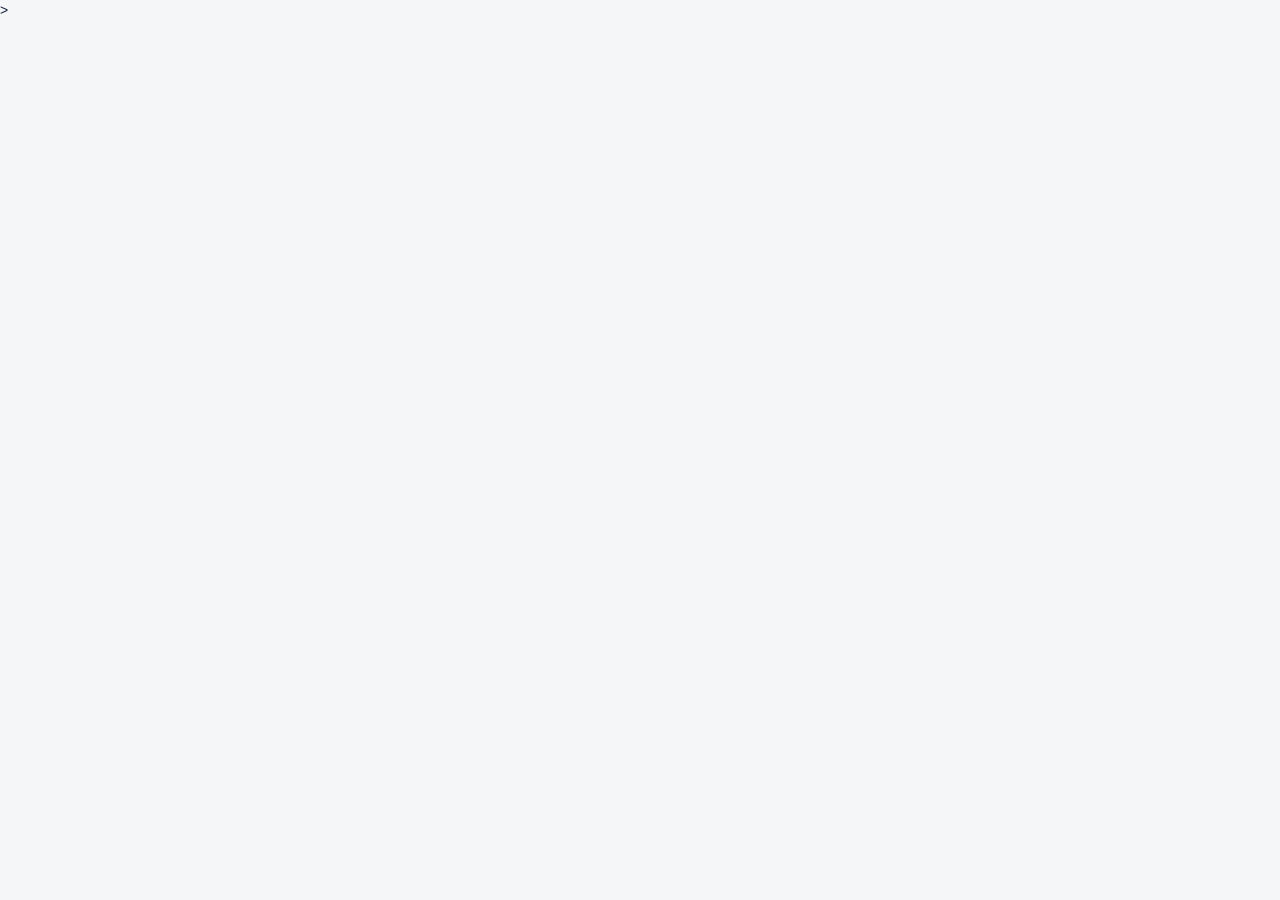
==== commit 27b5dff7: "Rebuild public website and search discovery with source-backed product explanations Add server-rende" ====
--- a/static/index.html
+++ b/static/index.html
@@ -4,22 +4,19 @@
   <meta charset="UTF-8">
   <meta name="viewport" content="width=device-width,initial-scale=1">
   <meta name="theme-color" content="#121c31">
-  <meta name="description" content="Refine your writing with Claude, OpenAI and Grok. Three AI editing passes, an upfront quote, and fresh document exports. Review every change in your personal writing studio.">
-  <title>txtzi — Three AI perspectives. Your voice.</title>
+  <!--PUBLIC_METADATA-->
   <link rel="icon" href="/static/icon.svg" type="image/svg+xml">
   <link rel="manifest" href="/manifest.webmanifest">
   <link rel="stylesheet" href="/static/style.css">
   <link rel="stylesheet" href="/static/brand.css">
-  <meta property="og:title" content="txtzi — Three AI perspectives. Your voice.">
-  <meta property="og:description" content="Claude refines. OpenAI compares. Grok reviews. A thoughtful three-model editing process for your own writing.">
-  <meta property="og:image" content="/static/txtzi-social.png">
-  <script src="/static/app.js" type="module"></script>
+  <link rel="stylesheet" href="/static/public.css">
+  <!--APP_SCRIPT-->
 </head>
 <body>
   <a class="skip-link" href="#main">Skip to content</a>
-  <div id="app"></div>
+  <div id="app" <!--APP_ATTRIBUTE-->><!--PUBLIC_CONTENT--></div>
   <div id="toast" role="status" aria-live="polite"></div>
   <div id="modal-root"></div>
-  <noscript>This document studio needs JavaScript to upload and refine your writing.</noscript>
+  <noscript><p class="public-noscript">You can read about txtzi here without JavaScript. Enable JavaScript to use the writing studio.</p></noscript>
 </body>
 </html>
--- a/static/public.css
+++ b/static/public.css
@@ -0,0 +1 @@
+.public-nav,.public-main,.public-footer{max-width:1260px;margin-inline:auto}.public-nav{display:flex;align-items:center;justify-content:space-between;padding:22px 30px;gap:25px}.public-nav nav{display:flex;align-items:center;gap:28px}.public-nav nav>a:not(.btn),.public-footer a{color:#455363;text-decoration:none;font-size:13px}.public-nav nav>a:hover,.public-footer a:hover{text-decoration:underline}.public-brand{display:flex}.public-main{padding:0 24px}.public-hero{border-radius:22px;min-height:570px;margin-top:5px}.public-hero h1{font-size:clamp(50px,5.6vw,76px)}.public-benefits{display:flex;justify-content:space-around;flex-wrap:wrap;gap:18px;padding:25px 10px;border-bottom:1px solid #dfe5e4;color:#55645e;font-size:12px}.public-benefits span:before{content:'✓';color:#3a7b69;margin-right:9px}.public-section{padding:72px 0 35px}.public-section-heading{display:grid;grid-template-columns:1fr 1fr;gap:60px;align-items:end;margin-bottom:30px}.public-section h2,.public-feature-grid h2,.public-evidence h2,.public-cta h2{font-size:clamp(27px,3vw,39px);letter-spacing:-1.2px;line-height:1.2;margin:12px 0 16px;color:#172536}.public-section-heading p,.public-feature-grid p,.public-evidence p,.public-cta p{font-size:15px;line-height:1.8;color:#64716e}.public-models{margin-top:0}.public-fine{font-size:12px;line-height:1.8;color:#68736f}.public-feature-grid{display:grid;grid-template-columns:repeat(3,1fr);gap:1px;background:#dfe5e4;border:1px solid #dfe5e4;border-radius:18px;overflow:hidden;margin:20px 0 45px}.public-feature-grid article{background:#f7faf8;padding:30px}.public-feature-grid h2{font-size:25px;letter-spacing:-.8px}.public-feature-grid a,.public-article a{color:#236553;text-underline-offset:4px}.public-evidence{display:flex;align-items:center;justify-content:space-between;gap:38px;padding:40px;border-radius:18px;background:#e8f1eb;margin-bottom:40px}.public-evidence p{max-width:680px}.public-evidence .btn,.public-cta .btn{white-space:nowrap}.public-cta{display:flex;justify-content:space-between;align-items:center;gap:35px;border-top:1px solid #dde4df;margin-top:20px;padding:45px 15px}.public-footer{display:grid;grid-template-columns:1fr 2fr;gap:30px;padding:30px 40px 35px;border-top:1px solid #dde4df}.public-footer nav{display:grid;grid-template-columns:repeat(4,1fr);gap:17px 28px}.public-footer p{font-size:12px;line-height:1.8;color:#758178}.public-footer .public-fine{grid-column:1/-1;margin:0}.public-article{max-width:850px;margin:40px auto 70px}.public-article h1{font-size:clamp(35px,5vw,58px);line-height:1.12;letter-spacing:-1.7px;margin:22px 0;color:#172536}.public-article h2{font-size:23px;letter-spacing:-.4px;margin:34px 0 12px;color:#26372f}.public-article p,.public-article li{font-size:15px;color:#5a6962;line-height:1.9}.public-article .public-lead{font-size:21px;line-height:1.6;color:#426153;margin-bottom:34px}.public-article .btn{color:white}.public-steps{padding-left:24px}.public-steps li{padding-left:12px;margin-bottom:28px}.public-price{padding:30px;background:#e9f1eb;border-radius:14px;display:flex;align-items:center;gap:25px;margin:25px 0}.public-price strong{font-size:48px;letter-spacing:-2px;color:#1b4432}.public-price span{max-width:350px;color:#4c6359;font-size:15px;line-height:1.6}.public-table{border-collapse:collapse;width:100%;margin:25px 0}.public-table caption{text-align:left;font-size:12px;font-weight:600;color:#6c7870;margin-bottom:12px}.public-table th,.public-table td{text-align:left;padding:15px;border-bottom:1px solid #e0e6e2;line-height:1.6;font-size:14px}.public-table th{background:#edf2ee}.public-table td:last-child{white-space:nowrap}.public-noscript{max-width:900px;margin:20px auto;padding:15px;color:#657467;font-size:13px}.public-connection{max-width:900px;margin:20px auto;padding:20px}.public-hero .hero-copy{z-index:1}.public-hero .hero-link{white-space:nowrap}@media(max-width:900px){.public-nav{padding:18px 24px}.public-nav nav{gap:16px}.public-hero{min-height:500px}.public-feature-grid{grid-template-columns:1fr}.public-section-heading{gap:25px}.public-evidence,.public-cta{align-items:flex-start;flex-direction:column}.public-footer nav{grid-template-columns:repeat(2,1fr)}.public-article{margin-top:30px}}@media(max-width:600px){.public-nav{padding:15px 18px;gap:12px}.public-brand img{width:105px;height:auto}.public-nav nav{gap:14px}.public-nav nav>a:not(.btn){display:none}.public-main{padding:0 14px}.public-hero{border-radius:16px}.public-benefits{justify-content:flex-start;padding:22px 8px;gap:12px 20px}.public-section{padding:40px 0 20px}.public-section-heading{grid-template-columns:1fr;gap:0}.public-evidence{padding:27px}.public-feature-grid article{padding:27px}.public-cta{padding:32px 12px}.public-footer{padding:28px 25px;grid-template-columns:1fr}.public-price{align-items:flex-start;flex-direction:column;gap:5px}.public-article{margin:30px 9px 45px}.public-table th,.public-table td{padding:11px 7px}.public-article h1{letter-spacing:-1px}}@media(prefers-reduced-motion:reduce){.public-main *{animation:none!important;transition:none!important;scroll-behavior:auto!important}}
